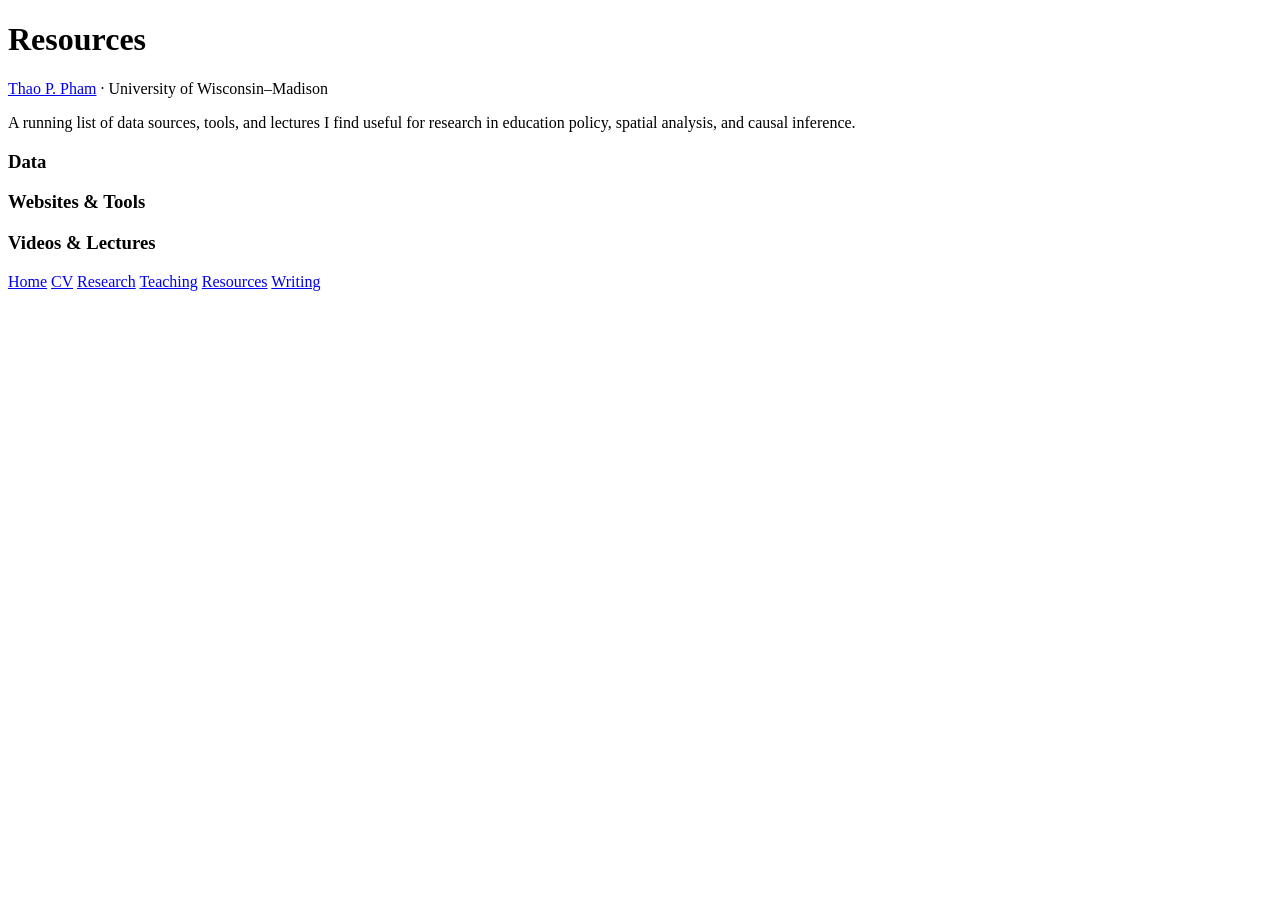
==== resources.html @ 26f39ace "Add files via upload" ====
<!DOCTYPE html>
<html lang="en">
<head>
  <meta charset="UTF-8" />
  <meta name="viewport" content="width=device-width, initial-scale=1.0" />
  <title>Resources &mdash; Thao P. Pham</title>
  <link rel="stylesheet" href="css/style.css" />
</head>
<body>

<h1>Resources</h1>
<p class="title-line"><a href="index.html">Thao P. Pham</a> &middot; University of Wisconsin&ndash;Madison</p>

<p>A running list of data sources, tools, and lectures I find useful for research in education policy, spatial analysis, and causal inference.</p>

<h3>Data</h3>
<ul>
  <!-- Add your data sources here -->
</ul>

<h3>Websites &amp; Tools</h3>
<ul>
  <!-- Add useful websites/tools here -->
</ul>

<h3>Videos &amp; Lectures</h3>
<ul>
  <!-- Add lecture series, talks, YouTube playlists here -->
</ul>

<nav class="site-nav">
  <a href="index.html">Home</a>
  <a href="cv.pdf">CV</a>
  <a href="research.html">Research</a>
  <a href="teaching.html">Teaching</a>
  <a href="resources.html">Resources</a>
  <a href="blog.html">Writing</a>
</nav>

</body>
</html>
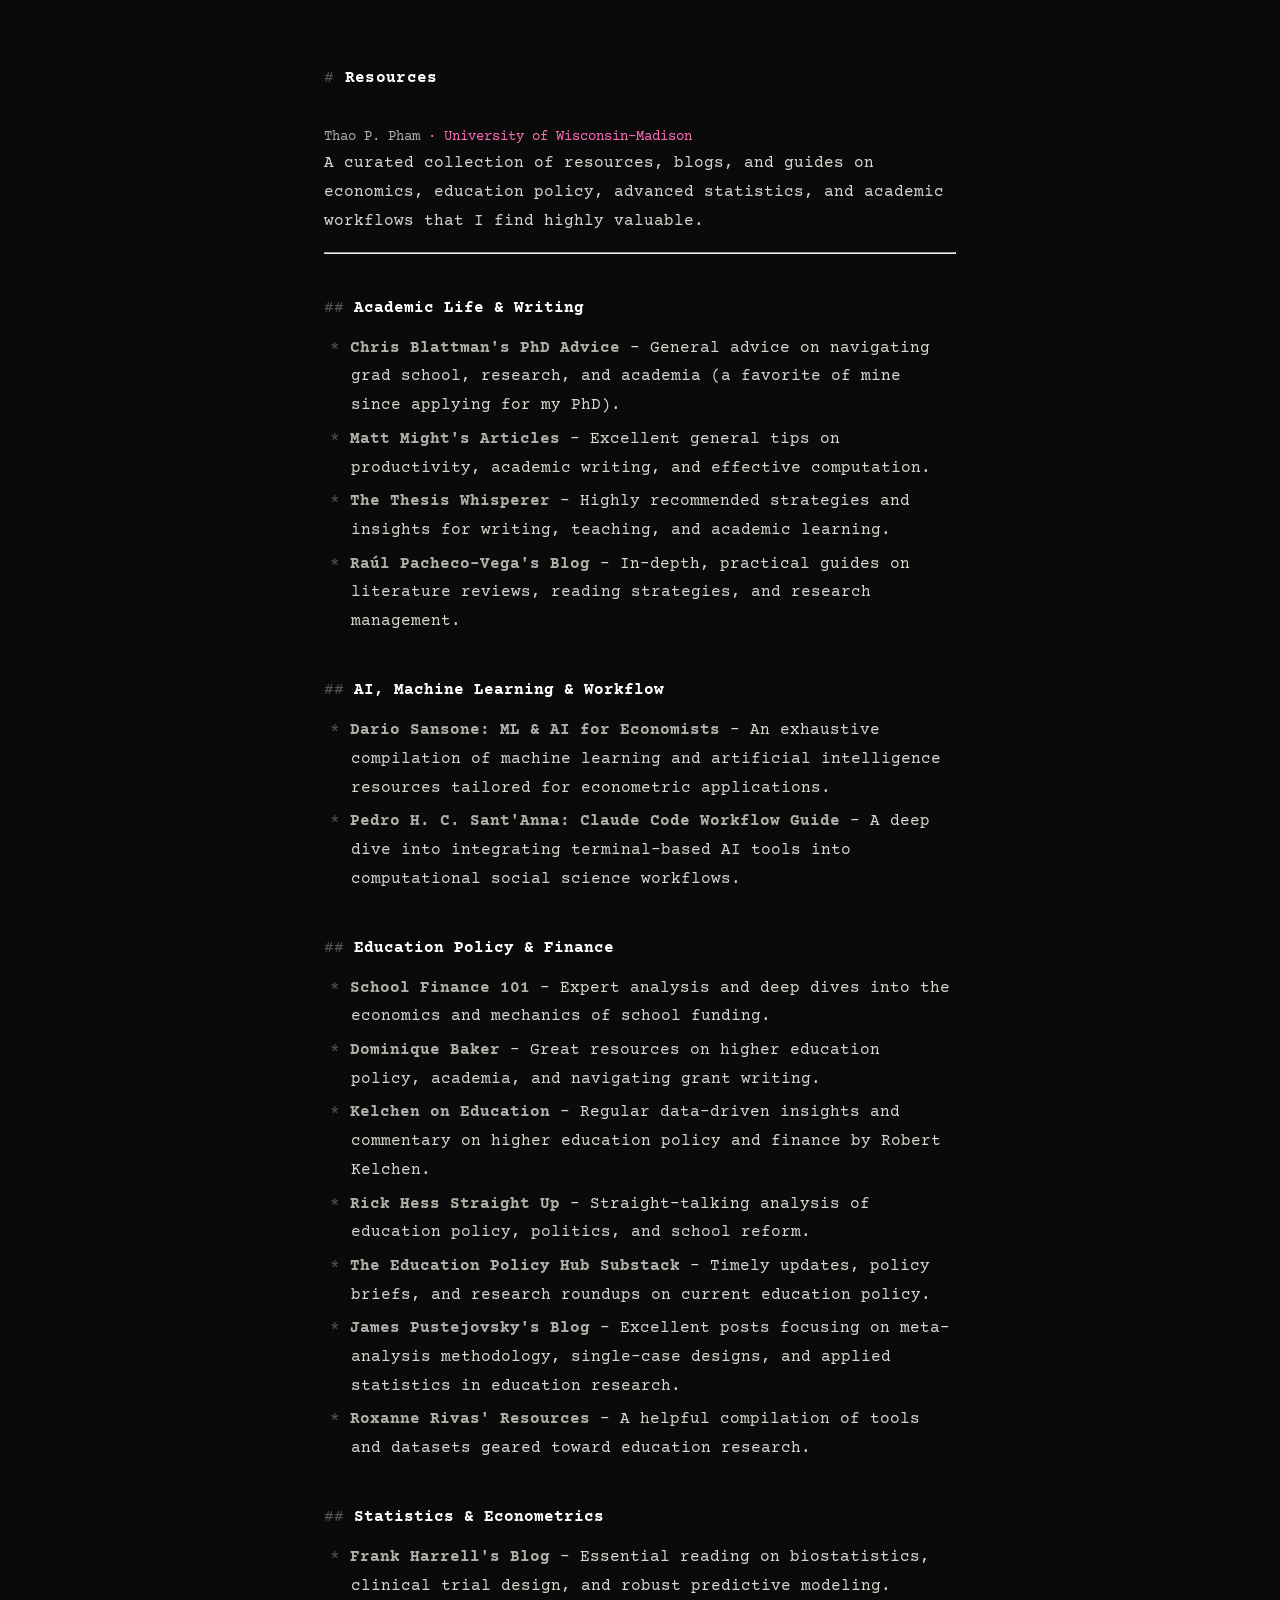
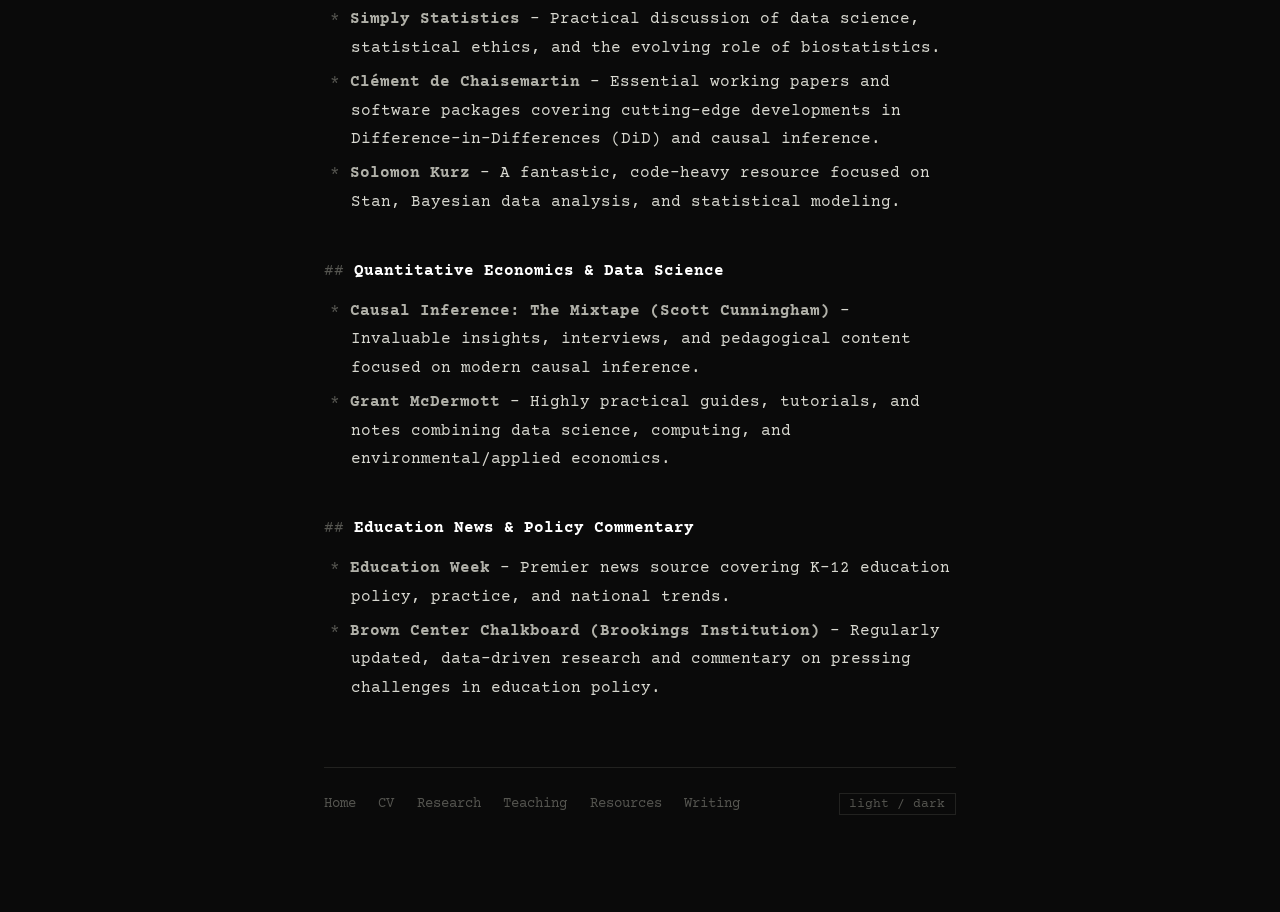
==== commit a7bc3caf: "Update resources.html" ====
--- a/resources.html
+++ b/resources.html
@@ -4,28 +4,62 @@
   <meta charset="UTF-8" />
   <meta name="viewport" content="width=device-width, initial-scale=1.0" />
   <title>Resources &mdash; Thao P. Pham</title>
-  <link rel="stylesheet" href="css/style.css" />
+  <link rel="preconnect" href="https://fonts.googleapis.com" />
+  <link rel="preconnect" href="https://fonts.gstatic.com" crossorigin />
+  <link rel="stylesheet" href="style.css" />
 </head>
 <body>
 
-<h1>Resources</h1>
+<h1 class="page-title">Resources</h1>
 <p class="title-line"><a href="index.html">Thao P. Pham</a> &middot; University of Wisconsin&ndash;Madison</p>
 
-<p>A running list of data sources, tools, and lectures I find useful for research in education policy, spatial analysis, and causal inference.</p>
+<p>A curated collection of resources, blogs, and guides on economics, education policy, advanced statistics, and academic workflows that I find highly valuable.</p>
 
-<h3>Data</h3>
+<hr />
+
+<h3>Academic Life &amp; Writing</h3>
 <ul>
-  <!-- Add your data sources here -->
+  <li><strong><a href="https://chrisblattman.com/phd-advice/">Chris Blattman's PhD Advice</a></strong> – General advice on navigating grad school, research, and academia (a favorite of mine since applying for my PhD).</li>
+  <li><strong><a href="https://matt.might.net/articles/">Matt Might's Articles</a></strong> – Excellent general tips on productivity, academic writing, and effective computation.</li>
+  <li><strong><a href="https://thesiswhisperer.com/highly-recommended/">The Thesis Whisperer</a></strong> – Highly recommended strategies and insights for writing, teaching, and academic learning.</li>
+  <li><strong><a href="https://www.raulpacheco.org/blog/">Raúl Pacheco-Vega's Blog</a></strong> – In-depth, practical guides on literature reviews, reading strategies, and research management.</li>
 </ul>
 
-<h3>Websites &amp; Tools</h3>
+<h3>AI, Machine Learning &amp; Workflow</h3>
 <ul>
-  <!-- Add useful websites/tools here -->
+  <li><strong><a href="https://sites.google.com/view/dariosansone/resources/machine-learning?pli=1">Dario Sansone: ML &amp; AI for Economists</a></strong> – An exhaustive compilation of machine learning and artificial intelligence resources tailored for econometric applications.</li>
+  <li><strong><a href="https://psantanna.com/claude-code-my-workflow/workflow-guide.html#sec-appendix">Pedro H. C. Sant'Anna: Claude Code Workflow Guide</a></strong> – A deep dive into integrating terminal-based AI tools into computational social science workflows.</li>
 </ul>
 
-<h3>Videos &amp; Lectures</h3>
+<h3>Education Policy &amp; Finance</h3>
 <ul>
-  <!-- Add lecture series, talks, YouTube playlists here -->
+  <li><strong><a href="https://schoolfinance101.com/blog/">School Finance 101</a></strong> – Expert analysis and deep dives into the economics and mechanics of school funding.</li>
+  <li><strong><a href="https://www.dominiquebaker.com/resources">Dominique Baker</a></strong> – Great resources on higher education policy, academia, and navigating grant writing.</li>
+  <li><strong><a href="https://robertkelchen.com/kelchen-on-education/">Kelchen on Education</a></strong> – Regular data-driven insights and commentary on higher education policy and finance by Robert Kelchen.</li>
+  <li><strong><a href="https://www.edweek.org/blogs/rick-hess-straight-up">Rick Hess Straight Up</a></strong> – Straight-talking analysis of education policy, politics, and school reform.</li>
+  <li><strong><a href="https://edpolicyhub.substack.com/">The Education Policy Hub Substack</a></strong> – Timely updates, policy briefs, and research roundups on current education policy.</li>
+  <li><strong><a href="https://jepusto.com/posts">James Pustejovsky's Blog</a></strong> – Excellent posts focusing on meta-analysis methodology, single-case designs, and applied statistics in education research.</li>
+  <li><strong><a href="https://rgriva.github.io/resources">Roxanne Rivas' Resources</a></strong> – A helpful compilation of tools and datasets geared toward education research.</li>
+</ul>
+
+<h3>Statistics &amp; Econometrics</h3>
+<ul>
+  <li><strong><a href="https://www.fharrell.com/">Frank Harrell's Blog</a></strong> – Essential reading on biostatistics, clinical trial design, and robust predictive modeling.</li>
+  <li><strong><a href="https://simplystatistics.org/">Simply Statistics</a></strong> – Practical discussion of data science, statistical ethics, and the evolving role of biostatistics.</li>
+  <li><strong><a href="https://sites.google.com/site/clementdechaisemartin/">Clément de Chaisemartin</a></strong> – Essential working papers and software packages covering cutting-edge developments in Difference-in-Differences (DiD) and causal inference.</li>
+  <li><strong><a href="https://solomonkurz.netlify.app/blog/">Solomon Kurz</a></strong> – A fantastic, code-heavy resource focused on Stan, Bayesian data analysis, and statistical modeling.</li>
+</ul>
+
+<h3>Quantitative Economics &amp; Data Science</h3>
+<ul>
+  <li><strong><a href="https://causalinf.substack.com/">Causal Inference: The Mixtape (Scott Cunningham)</a></strong> – Invaluable insights, interviews, and pedagogical content focused on modern causal inference.</li>
+  <li><strong><a href="https://grantmcdermott.com/posts/#category=data%20science">Grant McDermott</a></strong> – Highly practical guides, tutorials, and notes combining data science, computing, and environmental/applied economics.</li>
+</ul>
+
+<h3>Education News &amp; Policy Commentary</h3>
+<ul>
+  <li><strong><a href="https://www.edweek.org/">Education Week</a></strong> – Premier news source covering K-12 education policy, practice, and national trends.</li>
+  <li><strong><a href="https://www.brookings.edu/tags/brown-center-chalkboard/">Brown Center Chalkboard (Brookings Institution)</a></strong> – Regularly updated, data-driven research and commentary on pressing challenges in education policy.</li>
 </ul>
 
 <nav class="site-nav">
@@ -35,7 +69,12 @@
   <a href="teaching.html">Teaching</a>
   <a href="resources.html">Resources</a>
   <a href="blog.html">Writing</a>
+  <button class="theme-toggle" onclick="toggleTheme()">light / dark</button>
 </nav>
 
+<script>
+  (function(){ if(localStorage.getItem("theme")==="light") document.body.classList.add("light"); })();
+  function toggleTheme(){ document.body.classList.toggle("light"); localStorage.setItem("theme", document.body.classList.contains("light")?"light":"dark"); }
+</script>
 </body>
 </html>
--- a/style.css
+++ b/style.css
@@ -0,0 +1,188 @@
+@import url('https://fonts.googleapis.com/css2?family=Courier+Prime:ital,wght@0,400;0,700;1,400&display=swap');
+
+/* ── colour tokens ── */
+:root {
+  --bg:    #0a0a0a;
+  --fg:    #d8d8d0;
+  --h:     #ffffff;
+  --muted: #555550;
+  --link:  #b0b0a8;
+  --hover: #ffffff;
+  --border:#222220;
+}
+
+body.light {
+  --bg:    #f4f0e6;
+  --fg:    #2a2a26;
+  --h:     #000000;
+  --muted: #888880;
+  --link:  #3a3a36;
+  --hover: #000000;
+  --border:#d4d0c4;
+}
+
+/* ── base ── */
+*, *::before, *::after { box-sizing: border-box; margin: 0; padding: 0; }
+
+body {
+  background: var(--bg);
+  color: var(--fg);
+  font-family: 'Courier Prime', 'Courier New', monospace;
+  font-size: 16px;
+  line-height: 1.8;
+  padding: 4rem 1.5rem 6rem;
+  max-width: 680px;
+  margin: 0 auto;
+  transition: background 0.3s, color 0.3s;
+}
+
+a {
+  color: var(--link);
+  text-decoration: none;
+}
+a:hover {
+  color: var(--hover);
+  text-decoration: underline;
+}
+
+/* ── header with photo ── */
+.header-row {
+  display: flex;
+  align-items: flex-start;
+  gap: 1.8rem;
+  margin-bottom: 2.5rem;
+}
+
+.header-photo {
+  flex-shrink: 0;
+  width: 300px;
+  height: 300px;
+  border-radius: 50%;
+  object-fit: cover;
+  object-position: center 35%;
+  margin-top: 0.2rem;
+  filter: grayscale(30%);
+}
+
+.header-text { flex: 1; }
+
+/* ── name ── */
+h1 {
+  font-size: 1.3rem;
+  font-weight: 700;
+  color: var(--h);
+  margin-bottom: 0.15rem;
+  letter-spacing: 0.02em;
+}
+
+.title-line {
+  font-size: 0.85rem;
+  color: #ff6eb4;
+  margin-bottom: 0;
+}
+
+.intro {
+  margin-top: 0.8rem;
+  margin-bottom: 0;
+  font-size: 0.92rem;
+}
+
+/* ── section headings ── */
+h3 {
+  font-size: 1rem;
+  font-weight: 700;
+  color: var(--h);
+  margin: 2.5rem 0 0.7rem;
+}
+
+h3::before {
+  content: '## ';
+  color: var(--muted);
+  font-weight: 400;
+}
+
+/* ── page title on inner pages ── */
+h1.page-title {
+  font-size: 1rem;
+  font-weight: 700;
+  color: var(--h);
+  margin-bottom: 2rem;
+}
+
+h1.page-title::before {
+  content: '# ';
+  color: var(--muted);
+  font-weight: 400;
+}
+
+/* ── body text ── */
+p { margin-bottom: 1rem; }
+
+/* ── lists ── */
+ul, ol {
+  list-style: none;
+  padding-left: 1.3rem;
+  margin-bottom: 0.5rem;
+}
+
+li {
+  margin-bottom: 0.3rem;
+  padding-left: 0.4rem;
+}
+
+li::before {
+  content: '* ';
+  color: var(--muted);
+  margin-left: -1.3rem;
+}
+
+/* ── publications ── */
+.pub { margin-bottom: 1.3rem; }
+
+.pub-award {
+  font-size: 0.82rem;
+  color: #b09060;
+  display: block;
+  margin-top: 0.2rem;
+}
+
+.pub-award::before { content: '> '; }
+
+/* ── footer nav + toggle ── */
+.site-nav {
+  margin-top: 4rem;
+  padding-top: 1.5rem;
+  border-top: 1px solid var(--border);
+  font-size: 0.85rem;
+  display: flex;
+  flex-wrap: wrap;
+  align-items: center;
+  gap: 0.4rem 1.4rem;
+}
+
+.site-nav a { color: var(--muted); }
+.site-nav a:hover { color: var(--hover); text-decoration: none; }
+
+.theme-toggle {
+  margin-left: auto;
+  background: none;
+  border: 1px solid var(--border);
+  color: var(--muted);
+  font-family: inherit;
+  font-size: 0.82rem;
+  padding: 0.2rem 0.6rem;
+  cursor: pointer;
+  transition: color 0.2s, border-color 0.2s;
+}
+
+.theme-toggle:hover {
+  color: var(--hover);
+  border-color: var(--hover);
+}
+
+/* ── responsive ── */
+@media (max-width: 500px) {
+  .header-row { flex-direction: column; gap: 1rem; }
+  .header-photo { width: 80px; height: 80px; }
+  .theme-toggle { margin-left: 0; }
+}
